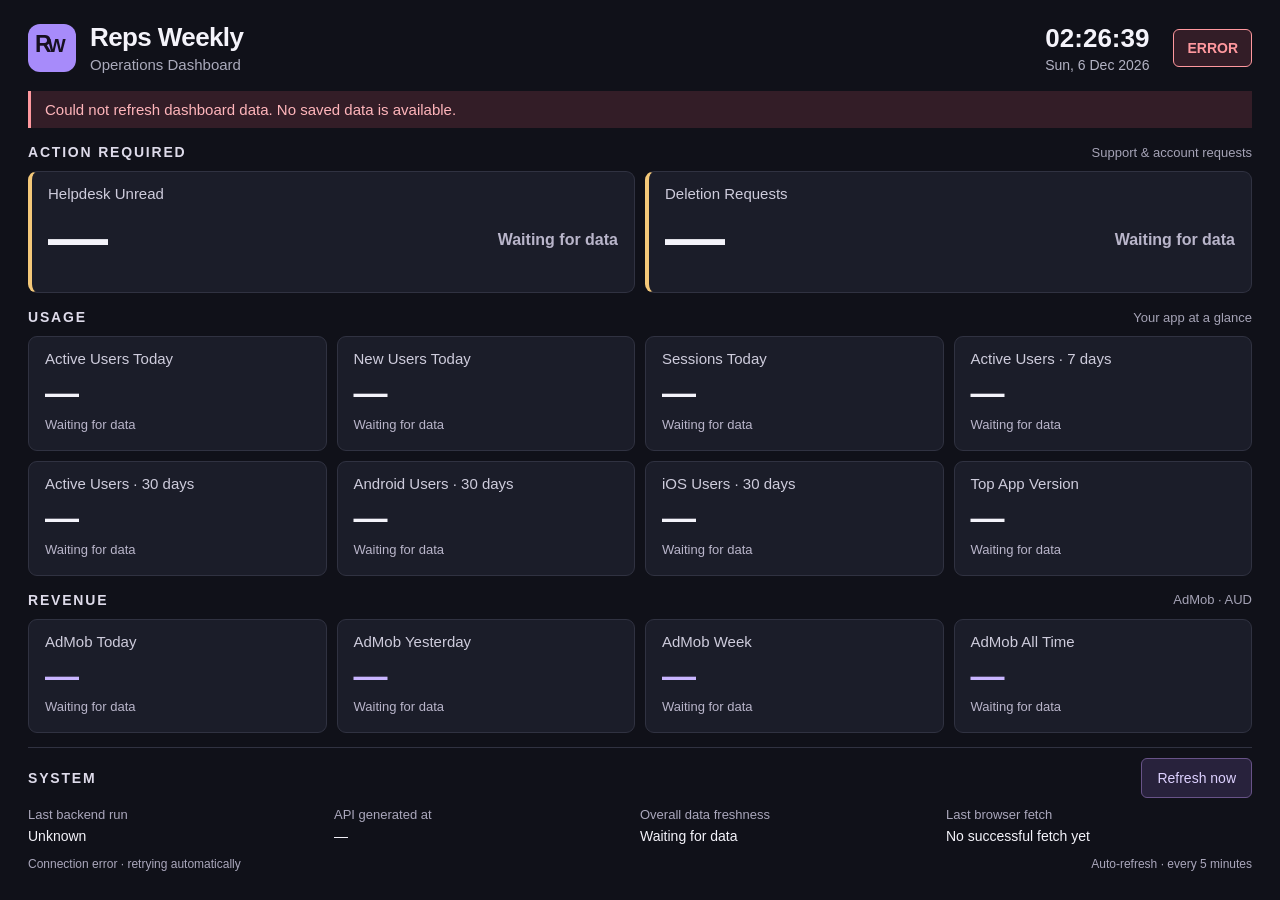
==== index.html @ 379cff23 "Initial Reps Weekly operations dashboard" ====
<!doctype html>
<html lang="en-AU">
<head>
  <meta charset="utf-8">
  <meta name="viewport" content="width=device-width, initial-scale=1">
  <meta name="theme-color" content="#101119">
  <meta name="description" content="Reps Weekly operations, usage and revenue at a glance.">
  <title>Reps Weekly · Operations Dashboard</title>
  <link rel="stylesheet" href="styles.css">
  <script src="app.js" defer></script>
</head>
<body>
  <main>
    <header>
      <div class="brand"><span class="brand-mark" aria-hidden="true">R<span>W</span></span><div><h1>Reps Weekly</h1><p>Operations Dashboard</p></div></div>
      <div class="header-right"><div class="clock"><time id="clock">—</time><div id="date">Local device time</div></div><span id="health" class="badge warning" role="status">CONNECTING</span></div>
    </header>
    <div id="banner" class="banner" role="status">Connecting to dashboard data…</div>
    <section aria-labelledby="action-heading"><div class="section-heading"><h2 id="action-heading">Action required</h2><span>Support &amp; account requests</span></div><div id="actions" class="row actions"></div></section>
    <section aria-labelledby="usage-heading"><div class="section-heading"><h2 id="usage-heading">Usage</h2><span>Your app at a glance</span></div><div id="usage" class="row usage"></div></section>
    <section aria-labelledby="revenue-heading"><div class="section-heading"><h2 id="revenue-heading">Revenue</h2><span>AdMob · AUD</span></div><div id="revenue" class="row revenue"></div></section>
    <section class="system" aria-labelledby="system-heading"><div class="section-heading"><h2 id="system-heading">System</h2><button id="refresh" type="button">Refresh now</button></div><div class="system-grid"><div><span>Last backend run</span><strong id="backend">—</strong></div><div><span>API generated at</span><strong id="generated">—</strong></div><div><span>Overall data freshness</span><strong id="freshness">Waiting for data</strong></div><div><span>Last browser fetch</span><strong id="last-fetch">—</strong></div></div><div class="system-footer"><span id="connection">Connecting…</span><span id="auto-refresh">Auto-refresh · every 5 minutes</span></div></section>
    <noscript><p class="banner">Enable JavaScript to load the dashboard.</p></noscript>
  </main>
</body>
</html>
---- styles.css ----
* { box-sizing: border-box; }
html { background: #101119; color: #f4f3fa; font-family: -apple-system, BlinkMacSystemFont, "Segoe UI", Arial, sans-serif; }
body { margin: 0; }
main { max-width: 1500px; margin: 0 auto; padding: 22px 28px 18px; }
header, .brand, .header-right, .section-heading, .system-footer { display: flex; align-items: center; justify-content: space-between; }
header { margin-bottom: 18px; }
.brand { justify-content: flex-start; }
.brand-mark { width: 48px; height: 48px; background: #a78bfa; color: #171020; border-radius: 12px; font-weight: 800; font-size: 23px; padding: 7px; margin-right: 14px; letter-spacing: -4px; }
.brand-mark span { font-size: 19px; }
h1 { font-size: 26px; margin: 0 0 3px; letter-spacing: -.6px; }
p { margin: 0; color: #aaaabb; font-size: 15px; }
.clock { text-align: right; margin-right: 24px; }
#clock { font-size: 26px; font-weight: 600; font-variant-numeric: tabular-nums; }
#date { font-size: 14px; color: #b3b3c4; margin-top: 3px; }
.badge { display: inline-block; padding: 10px 13px; border: 1px solid; border-radius: 6px; font-size: 14px; font-weight: 700; white-space: nowrap; }
.healthy { color: #80e1b0; background: #142b25; }
.warning { color: #f4c879; background: #30271b; }
.error, .action { color: #ff989e; background: #331d27; }
.banner { border-left: 3px solid #f4c879; background: #30271b; color: #f4d79e; padding: 10px 14px; margin-bottom: 14px; font-size: 15px; }
.banner.critical { border-color: #ff989e; background: #331d27; color: #ffb5bb; }
[hidden] { display: none !important; }
section { margin-bottom: 14px; }
.section-heading { margin-bottom: 9px; min-height: 20px; }
h2 { font-size: 14px; text-transform: uppercase; letter-spacing: 1.8px; margin: 0; color: #dedbea; }
.section-heading > span { font-size: 13px; color: #a5a3b6; }
.row { display: flex; flex-wrap: wrap; margin: -5px; }
.card { min-width: 0; margin: 5px; padding: 13px 16px; background: #1b1d29; border: 1px solid #303241; border-radius: 9px; position: relative; }
.actions .card { width: calc(50% - 10px); border-left: 4px solid #f4c879; }
.usage .card, .revenue .card { width: calc(25% - 10px); }
.card h3 { margin: 0; font-size: 15px; font-weight: 500; color: #ceccdc; }
.value { font-size: 34px; font-weight: 700; line-height: 1.2; letter-spacing: -1px; margin-top: 5px; overflow-wrap: break-word; word-wrap: break-word; font-variant-numeric: tabular-nums; }
.actions .value { font-size: 60px; margin-top: 0; }
.action-summary { display: flex; align-items: center; justify-content: space-between; }
.status { font-size: 13px; color: #b9b5ca; margin-top: 4px; }
.actions .status { font-size: 16px; font-weight: 600; }
.meta { color: #aaa7bc; font-size: 12px; line-height: 1.45; margin-top: 5px; }
.card.is-healthy { border-left-color: #80e1b0; }
.card.is-action { border-left-color: #ff858f; background: #251e2a; }
.card.is-error, .card.is-critical { border-color: #bd6874; }
.card.is-warning { border-color: #ad894b; }
.is-healthy .status { color: #80e1b0; }
.is-action .value, .is-action .status, .is-error .status, .is-critical .status { color: #ff989e; }
.is-warning .status { color: #f4c879; }
.revenue .value { color: #c9b5ff; }
.system { border-top: 1px solid #303241; padding-top: 10px; margin-bottom: 0; }
button { font: inherit; font-size: 14px; padding: 9px 15px; min-height: 40px; color: #ddd1ff; background: #28223c; border: 1px solid #685388; border-radius: 6px; cursor: pointer; }
button:focus { outline: 2px solid #c5adff; outline-offset: 3px; }
button:disabled { opacity: .6; cursor: wait; }
.system-grid { display: flex; flex-wrap: wrap; }
.system-grid > div { width: 25%; padding: 0 12px 8px 0; min-width: 0; }
.system-grid span { display: block; font-size: 13px; color: #aaa7bc; margin-bottom: 5px; }
.system-grid strong { font-size: 14px; font-weight: 500; overflow-wrap: break-word; }
.system-footer { font-size: 12px; color: #aaa7bc; margin-top: 4px; }
@media (max-width: 1050px) { main { padding: 18px; } .clock { margin-right: 15px; } .card { padding: 11px 13px; } }
@media (max-width: 700px) { main { padding: 16px; } header { flex-wrap: wrap; } .header-right { width: 100%; margin-top: 18px; } .clock { text-align: left; } .usage .card, .revenue .card { width: calc(50% - 10px); } .system-grid > div { width: 50%; } .action-summary { display: block; } .section-heading > span { display: none; } .system-footer { align-items: flex-start; flex-direction: column; } .system-footer span { margin-bottom: 6px; } }
@media (max-width: 380px) { .actions .card { width: calc(100% - 10px); } .badge { font-size: 12px; padding: 9px; } #clock { font-size: 22px; } }
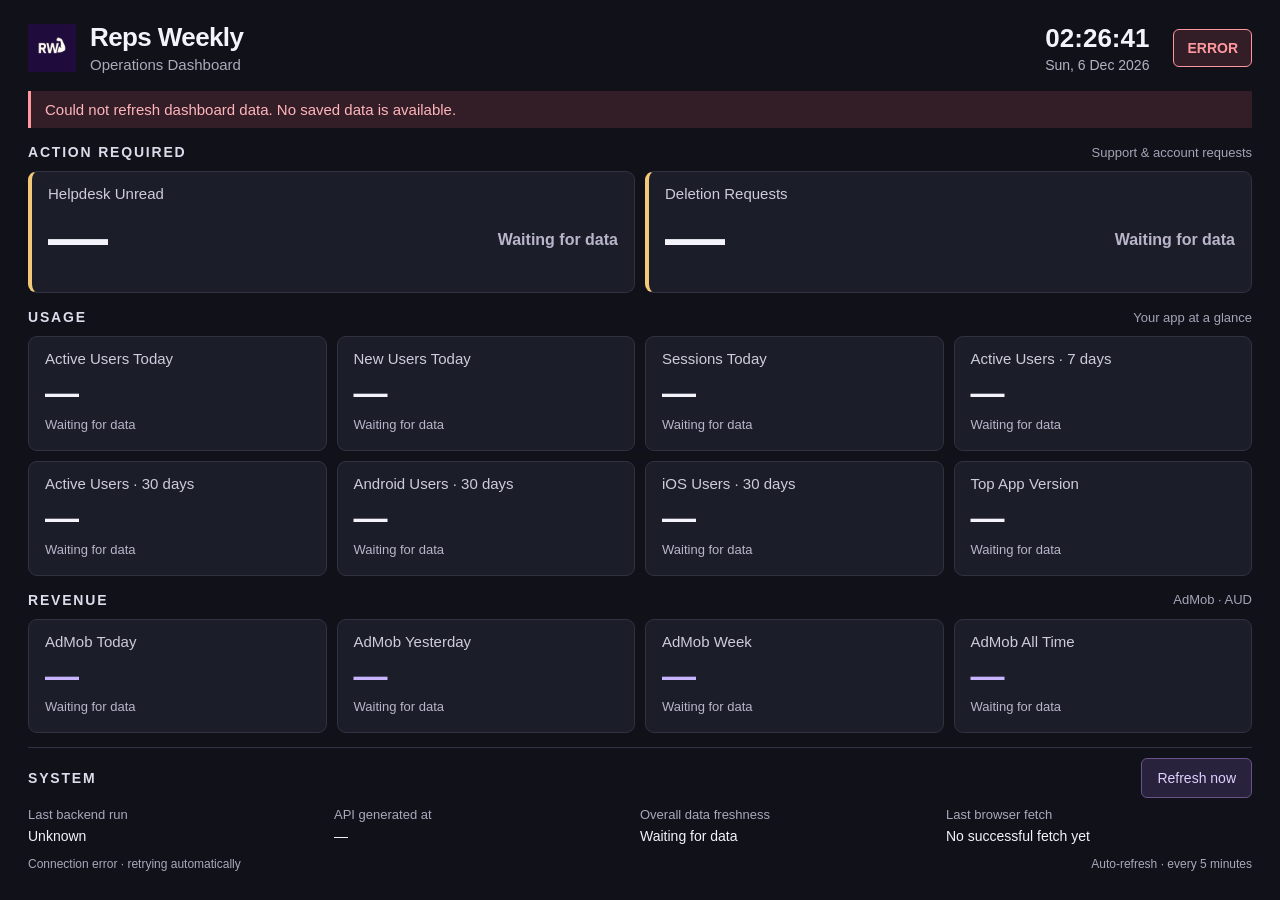
==== commit fc7b5acf: "Use official Reps Weekly app icon" ====
--- a/index.html
+++ b/index.html
@@ -12,7 +12,7 @@
 <body>
   <main>
     <header>
-      <div class="brand"><span class="brand-mark" aria-hidden="true">R<span>W</span></span><div><h1>Reps Weekly</h1><p>Operations Dashboard</p></div></div>
+      <div class="brand"><img class="brand-logo" src="icon_Merged-512.png" alt="Reps Weekly logo" width="48" height="48"><div><h1>Reps Weekly</h1><p>Operations Dashboard</p></div></div>
       <div class="header-right"><div class="clock"><time id="clock">—</time><div id="date">Local device time</div></div><span id="health" class="badge warning" role="status">CONNECTING</span></div>
     </header>
     <div id="banner" class="banner" role="status">Connecting to dashboard data…</div>
--- a/styles.css
+++ b/styles.css
@@ -5,8 +5,7 @@
 header, .brand, .header-right, .section-heading, .system-footer { display: flex; align-items: center; justify-content: space-between; }
 header { margin-bottom: 18px; }
 .brand { justify-content: flex-start; }
-.brand-mark { width: 48px; height: 48px; background: #a78bfa; color: #171020; border-radius: 12px; font-weight: 800; font-size: 23px; padding: 7px; margin-right: 14px; letter-spacing: -4px; }
-.brand-mark span { font-size: 19px; }
+.brand-logo { display: block; width: 48px; height: 48px; object-fit: contain; flex: 0 0 48px; margin-right: 14px; }
 h1 { font-size: 26px; margin: 0 0 3px; letter-spacing: -.6px; }
 p { margin: 0; color: #aaaabb; font-size: 15px; }
 .clock { text-align: right; margin-right: 24px; }
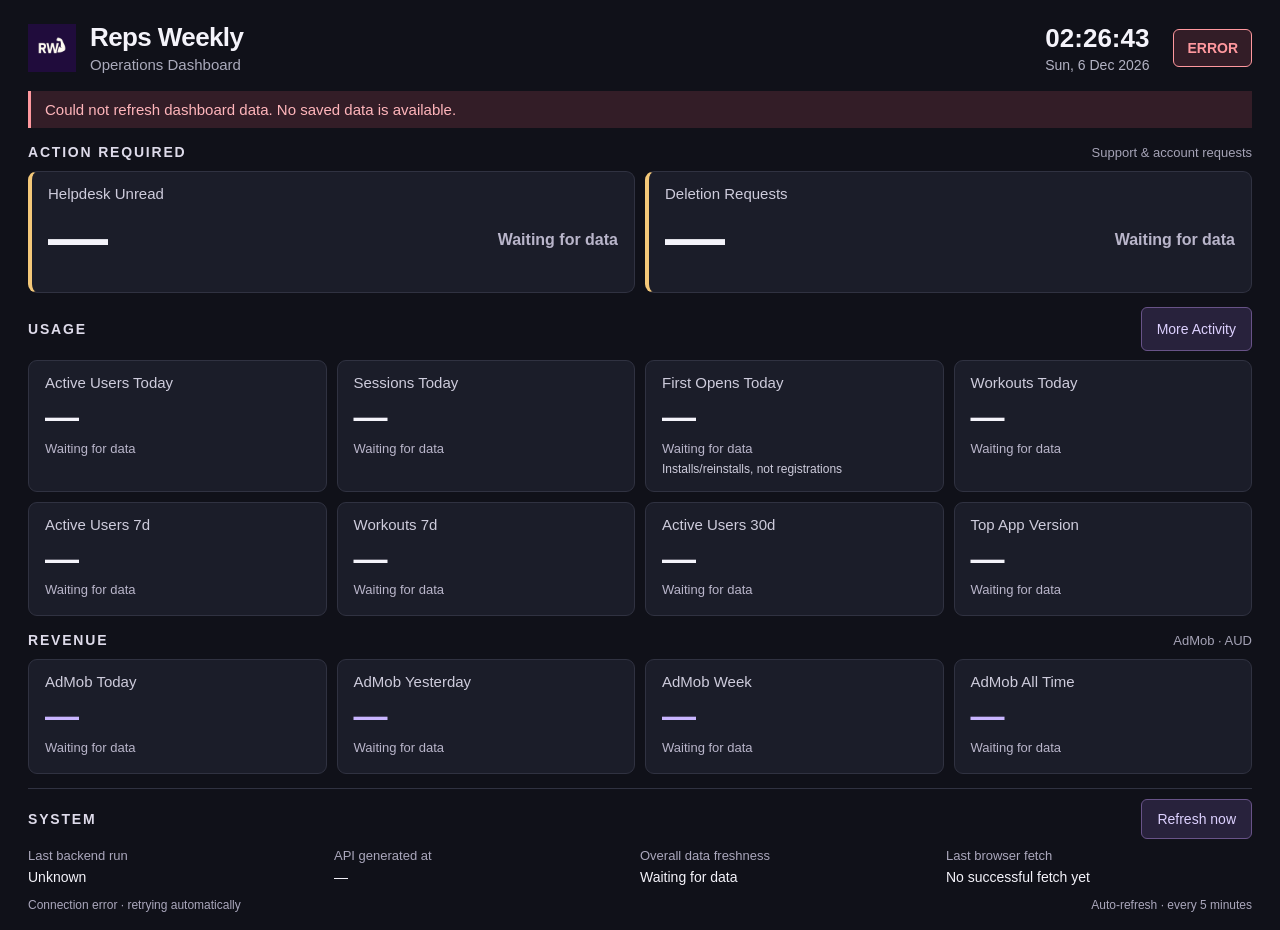
==== commit aa657965: "Add activity metrics and AMOLED burn-in protection" ====
--- a/index.html
+++ b/index.html
@@ -10,17 +10,31 @@
   <script src="app.js" defer></script>
 </head>
 <body>
-  <main>
+  <main id="dashboard"><div id="dashboard-content">
     <header>
       <div class="brand"><img class="brand-logo" src="icon_Merged-512.png" alt="Reps Weekly logo" width="48" height="48"><div><h1>Reps Weekly</h1><p>Operations Dashboard</p></div></div>
       <div class="header-right"><div class="clock"><time id="clock">—</time><div id="date">Local device time</div></div><span id="health" class="badge warning" role="status">CONNECTING</span></div>
     </header>
     <div id="banner" class="banner" role="status">Connecting to dashboard data…</div>
     <section aria-labelledby="action-heading"><div class="section-heading"><h2 id="action-heading">Action required</h2><span>Support &amp; account requests</span></div><div id="actions" class="row actions"></div></section>
-    <section aria-labelledby="usage-heading"><div class="section-heading"><h2 id="usage-heading">Usage</h2><span>Your app at a glance</span></div><div id="usage" class="row usage"></div></section>
+    <section aria-labelledby="usage-heading"><div class="section-heading"><h2 id="usage-heading">Usage</h2><button id="more-activity" type="button" aria-haspopup="dialog" aria-controls="activity-dialog" aria-expanded="false">More Activity</button></div><div id="usage" class="row usage"></div></section>
     <section aria-labelledby="revenue-heading"><div class="section-heading"><h2 id="revenue-heading">Revenue</h2><span>AdMob · AUD</span></div><div id="revenue" class="row revenue"></div></section>
     <section class="system" aria-labelledby="system-heading"><div class="section-heading"><h2 id="system-heading">System</h2><button id="refresh" type="button">Refresh now</button></div><div class="system-grid"><div><span>Last backend run</span><strong id="backend">—</strong></div><div><span>API generated at</span><strong id="generated">—</strong></div><div><span>Overall data freshness</span><strong id="freshness">Waiting for data</strong></div><div><span>Last browser fetch</span><strong id="last-fetch">—</strong></div></div><div class="system-footer"><span id="connection">Connecting…</span><span id="auto-refresh">Auto-refresh · every 5 minutes</span></div></section>
     <noscript><p class="banner">Enable JavaScript to load the dashboard.</p></noscript>
-  </main>
+  </div></main>
+  <div id="activity-overlay" class="activity-overlay" hidden>
+    <div id="activity-dialog" class="activity-dialog" role="dialog" aria-modal="true" aria-labelledby="activity-title" tabindex="-1">
+      <div class="activity-header"><h2 id="activity-title">More Activity</h2><button id="close-activity" type="button">Close</button></div>
+      <div class="activity-body">
+        <p class="activity-help">First opens count the first app open after install/reinstall, not account registrations.</p>
+        <section aria-labelledby="first-opens-heading"><h3 id="first-opens-heading">First Opens</h3><div id="activity-first-opens" class="row activity-metrics"></div></section>
+        <section aria-labelledby="workouts-heading"><h3 id="workouts-heading">Workouts</h3><div id="activity-workouts" class="row activity-metrics"></div></section>
+        <section aria-labelledby="timer-heading"><h3 id="timer-heading">Interval Timer</h3><div id="activity-timer" class="row activity-metrics"></div></section>
+        <section aria-labelledby="teams-heading"><h3 id="teams-heading">Teams</h3><div id="activity-teams" class="row activity-metrics"></div></section>
+        <section aria-labelledby="app-health-heading"><h3 id="app-health-heading">App Health</h3><div id="activity-health" class="row activity-metrics"></div></section>
+        <section aria-labelledby="platform-heading"><h3 id="platform-heading">Platform</h3><div id="activity-platform" class="row activity-metrics"></div></section>
+      </div>
+    </div>
+  </div>
 </body>
 </html>
--- a/styles.css
+++ b/styles.css
@@ -53,3 +53,33 @@
 @media (max-width: 1050px) { main { padding: 18px; } .clock { margin-right: 15px; } .card { padding: 11px 13px; } }
 @media (max-width: 700px) { main { padding: 16px; } header { flex-wrap: wrap; } .header-right { width: 100%; margin-top: 18px; } .clock { text-align: left; } .usage .card, .revenue .card { width: calc(50% - 10px); } .system-grid > div { width: 50%; } .action-summary { display: block; } .section-heading > span { display: none; } .system-footer { align-items: flex-start; flex-direction: column; } .system-footer span { margin-bottom: 6px; } }
 @media (max-width: 380px) { .actions .card { width: calc(100% - 10px); } .badge { font-size: 12px; padding: 9px; } #clock { font-size: 22px; } }
+
+/* Move only content inside the existing main padding; the modal stays viewport-fixed. */
+#dashboard-content { transform: translate(0, 0); }
+.metric-help { color: #ceccdc; font-size: 12px; line-height: 1.4; margin-top: 4px; }
+.activity-open { overflow: hidden; }
+.activity-overlay { position: fixed; top: 0; right: 0; bottom: 0; left: 0; z-index: 10; background: rgba(8, 9, 15, .82); padding: 20px; display: flex; align-items: center; justify-content: center; }
+.activity-dialog { width: 900px; max-width: 100%; max-height: 100%; display: flex; flex-direction: column; background: #101119; border: 1px solid #685388; border-radius: 10px; overflow: hidden; }
+.activity-header { display: flex; justify-content: space-between; align-items: center; padding: 14px 20px; border-bottom: 1px solid #303241; flex-shrink: 0; }
+.activity-header button, #more-activity { min-height: 44px; }
+.activity-body { overflow-y: auto; min-height: 0; padding: 18px 20px; -webkit-overflow-scrolling: touch; }
+.activity-help { margin-bottom: 20px; line-height: 1.5; }
+.activity-body section > h3 { font-size: 17px; margin: 0 0 10px; color: #dedbea; }
+.activity-body section { margin-bottom: 22px; }
+.activity-metrics .card { width: calc(50% - 10px); }
+.activity-metrics .status { font-size: 14px; }
+@media (max-width: 450px) { .activity-overlay { padding: 10px; } .activity-body, .activity-header { padding: 14px; } .activity-metrics .card { width: calc(100% - 10px); } }
+
+/* Preserve readable values while fitting the always-on landscape display. */
+@media (min-width: 701px) and (max-height: 850px) {
+  main { padding-top: 16px; padding-bottom: 12px; }
+  #dashboard-content > header { margin-bottom: 14px; }
+  #dashboard-content > section > .section-heading { margin-bottom: 7px; }
+  #dashboard-content > section { margin-bottom: 10px; }
+  #dashboard-content > .system { margin-bottom: 0; }
+  #dashboard-content .card { padding: 10px 14px; }
+  .metric-summary { display: flex; align-items: center; justify-content: space-between; }
+  .metric-summary .value { margin-right: 10px; }
+  .metric-details { min-width: 0; text-align: right; }
+  .metric-details .meta { margin-top: 3px; }
+}
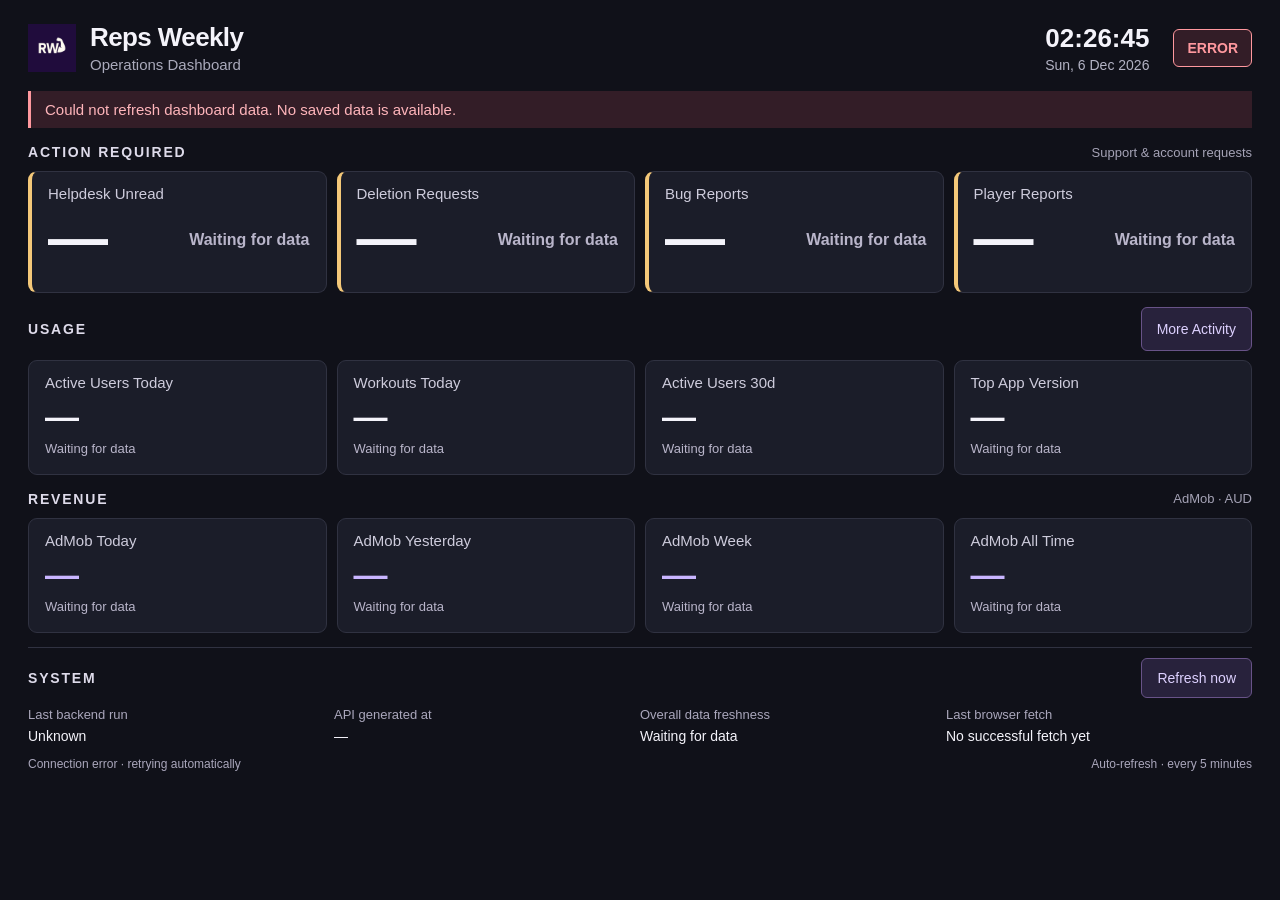
==== commit 554b2cba: "Add report alerts and simplify dashboard usage" ====
--- a/index.html
+++ b/index.html
@@ -27,8 +27,7 @@
       <div class="activity-header"><h2 id="activity-title">More Activity</h2><button id="close-activity" type="button">Close</button></div>
       <div class="activity-body">
         <p class="activity-help">First opens count the first app open after install/reinstall, not account registrations.</p>
-        <section aria-labelledby="first-opens-heading"><h3 id="first-opens-heading">First Opens</h3><div id="activity-first-opens" class="row activity-metrics"></div></section>
-        <section aria-labelledby="workouts-heading"><h3 id="workouts-heading">Workouts</h3><div id="activity-workouts" class="row activity-metrics"></div></section>
+        <section aria-labelledby="general-usage-heading"><h3 id="general-usage-heading">General Usage</h3><div id="activity-general" class="row activity-metrics"></div></section>
         <section aria-labelledby="timer-heading"><h3 id="timer-heading">Interval Timer</h3><div id="activity-timer" class="row activity-metrics"></div></section>
         <section aria-labelledby="teams-heading"><h3 id="teams-heading">Teams</h3><div id="activity-teams" class="row activity-metrics"></div></section>
         <section aria-labelledby="app-health-heading"><h3 id="app-health-heading">App Health</h3><div id="activity-health" class="row activity-metrics"></div></section>
--- a/styles.css
+++ b/styles.css
@@ -24,7 +24,7 @@
 .section-heading > span { font-size: 13px; color: #a5a3b6; }
 .row { display: flex; flex-wrap: wrap; margin: -5px; }
 .card { min-width: 0; margin: 5px; padding: 13px 16px; background: #1b1d29; border: 1px solid #303241; border-radius: 9px; position: relative; }
-.actions .card { width: calc(50% - 10px); border-left: 4px solid #f4c879; }
+.actions .card { width: calc(25% - 10px); border-left: 4px solid #f4c879; }
 .usage .card, .revenue .card { width: calc(25% - 10px); }
 .card h3 { margin: 0; font-size: 15px; font-weight: 500; color: #ceccdc; }
 .value { font-size: 34px; font-weight: 700; line-height: 1.2; letter-spacing: -1px; margin-top: 5px; overflow-wrap: break-word; word-wrap: break-word; font-variant-numeric: tabular-nums; }
@@ -51,6 +51,7 @@
 .system-grid strong { font-size: 14px; font-weight: 500; overflow-wrap: break-word; }
 .system-footer { font-size: 12px; color: #aaa7bc; margin-top: 4px; }
 @media (max-width: 1050px) { main { padding: 18px; } .clock { margin-right: 15px; } .card { padding: 11px 13px; } }
+@media (max-width: 900px) { .actions .card { width: calc(50% - 10px); } }
 @media (max-width: 700px) { main { padding: 16px; } header { flex-wrap: wrap; } .header-right { width: 100%; margin-top: 18px; } .clock { text-align: left; } .usage .card, .revenue .card { width: calc(50% - 10px); } .system-grid > div { width: 50%; } .action-summary { display: block; } .section-heading > span { display: none; } .system-footer { align-items: flex-start; flex-direction: column; } .system-footer span { margin-bottom: 6px; } }
 @media (max-width: 380px) { .actions .card { width: calc(100% - 10px); } .badge { font-size: 12px; padding: 9px; } #clock { font-size: 22px; } }
 
